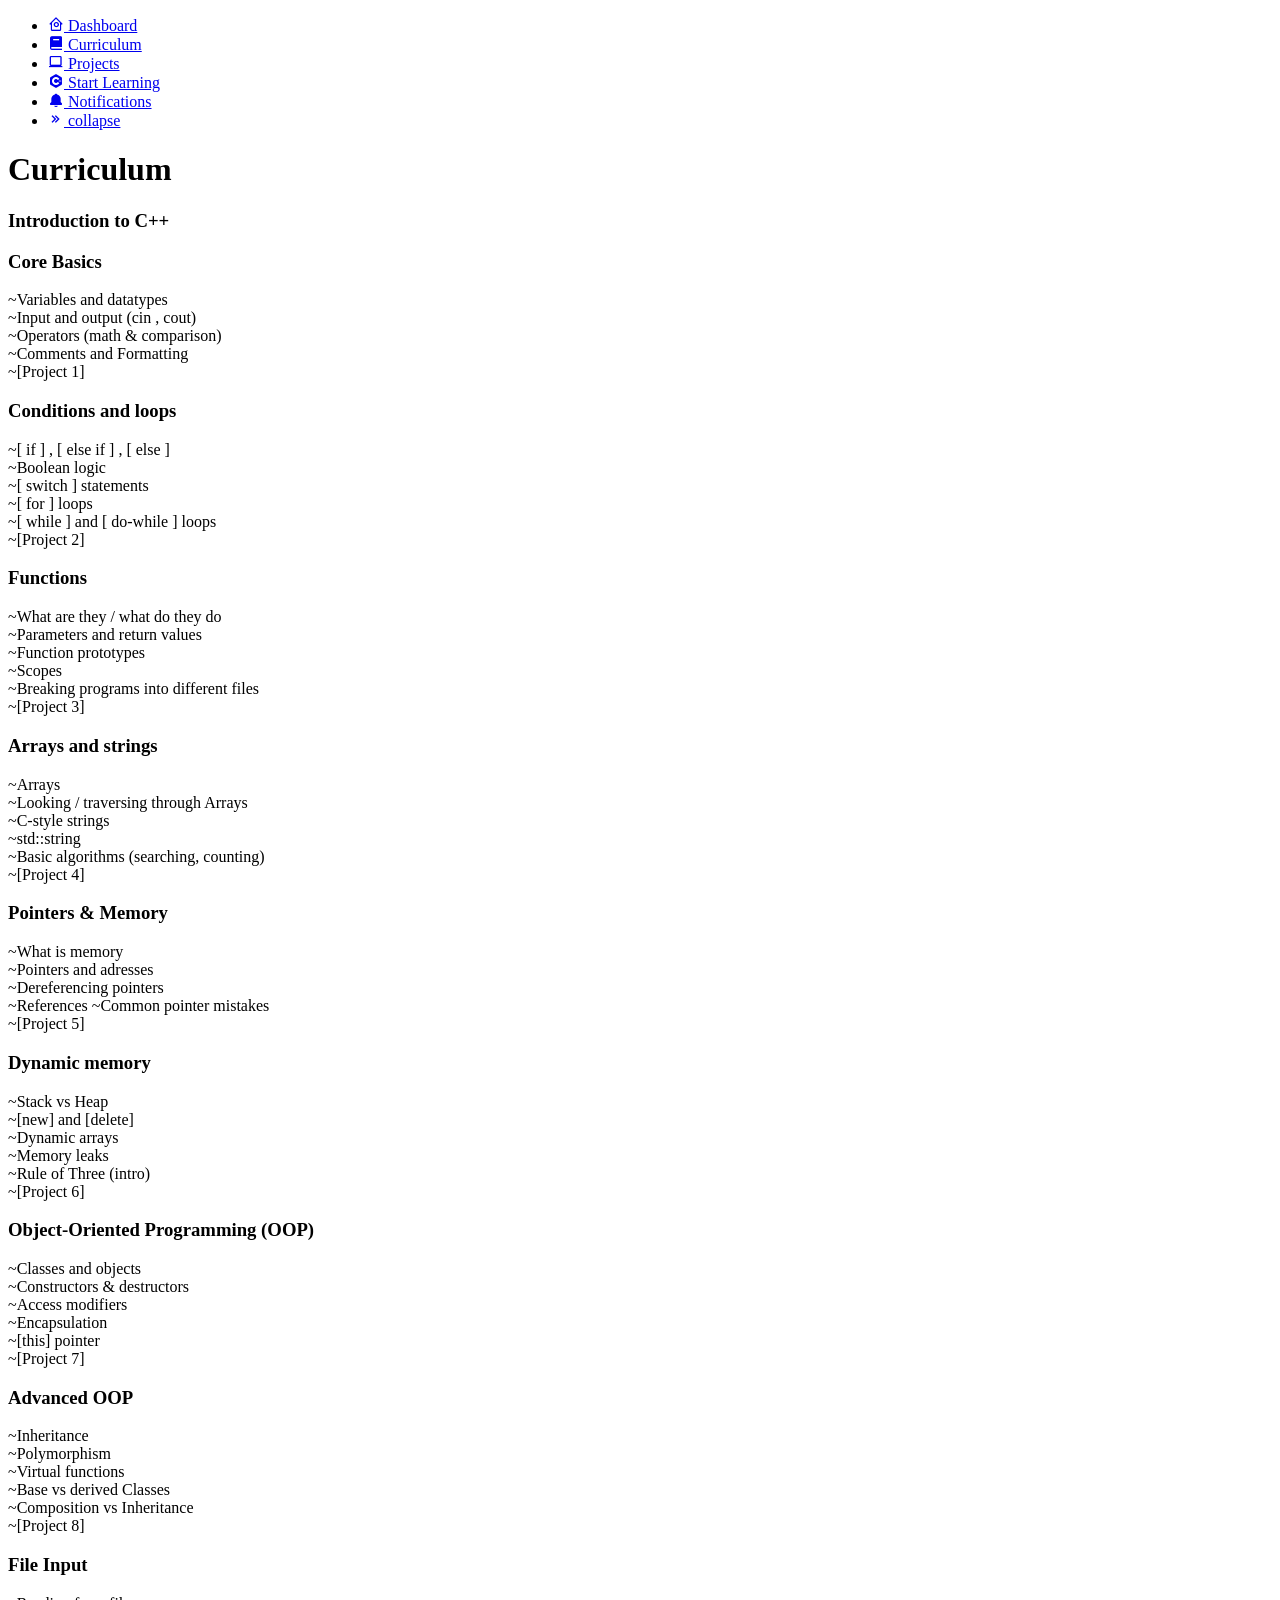
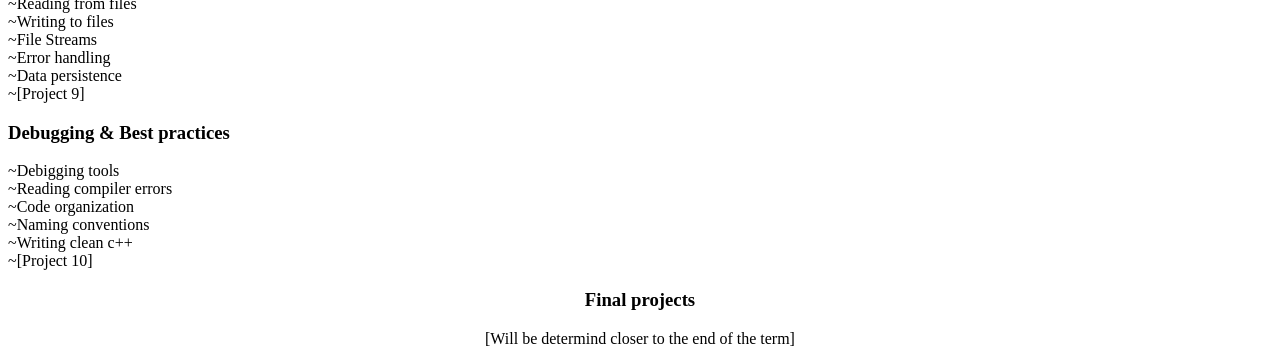
==== sb_imbedded/curriculum.html @ 5b9092c3 "Redo of getting the links to work" ====
<!doctype html>
<html lang="en">
  <head>
    <!--UTF-8 displays most characters correctly-->
    <meta charset="UTF-8" />
    <!--Makes the page responsive on different screen sizes-->
    <meta name="viewport" content="width=device-width, initial-scale=1.0" />
    <title>Document</title>
    <!--Links External CSS library for icon fonts called BoxIcons-->
    <link
      href="https://unpkg.com/boxicons@2.1.4/css/boxicons.min.css"
      rel="stylesheet"
    />
    <!--Links local css file for styling-->
    <link rel="stylesheet" href="style.css" />
  </head>
  <!--sb-expanded used to style sidebar-->
  <body>
    <!--Sidebar section of page-->
    <aside>
      <!--Navigation menue inside sidebar-->
      <nav>
        <!--Unordered list to hold the navigation items-->
        <ul>
          <!--First navigation Item-->
          <li>
            <!--# is used as a placeholder (Fill it in with a link later)-->
            <!--we put this in an active class that is later defined to mark it as the selected page if clicked-->
            <a href="main.html">
              <!--Icon representing "Home"-->
              <i class="bx bx-home-circle"></i>
              <!--Text label for the link-->
              <span>Dashboard</span>
            </a>
          </li>
          <li>
            <a href="sb_imbedded/curriculum.html">
              <i class="bx bxs-book bx-content"></i>
              <span>Curriculum</span>
            </a>
          </li>
          <li>
            <a href="sb_imbedded/projects.html">
              <i class="bx bx-laptop"></i>
              <span>Projects</span>
            </a>
          </li>
          <li>
            <a href="sb_imbedded/start_learning.html">
              <i class="bx bxl-c-plus-plus"></i>
              <span>Start Learning</span>
            </a>
          </li>
          <li>
            <a href="sb_imbedded/notifications.html">
              <i class="bx bxs-bell bx-tada"></i>
              <span>Notifications</span>
            </a>
          </li>
          <li>
            <a href="#" data-resize-btn="">
              <i class="bx bx-chevrons-right"></i>
              <span>collapse</span>
            </a>
          </li>
        </ul>
      </nav>
    </aside>
    <main>
      <h1>Curriculum</h1>
      <h3>Introduction to C++</h3>
      <h3>Core Basics</h3>
      <p>
        ~Variables and datatypes <br />
        ~Input and output (cin , cout) <br />
        ~Operators (math & comparison) <br />
        ~Comments and Formatting <br />
        ~[Project 1]
      </p>
      <h3>Conditions and loops</h3>
      <p>
        ~[ if ] , [ else if ] , [ else ] <br />
        ~Boolean logic <br />
        ~[ switch ] statements <br />
        ~[ for ] loops <br />
        ~[ while ] and [ do-while ] loops <br />
        ~[Project 2] <br />
      </p>
      <h3>Functions</h3>
      <p>
        ~What are they / what do they do <br />
        ~Parameters and return values <br />
        ~Function prototypes <br />
        ~Scopes <br />
        ~Breaking programs into different files <br />
        ~[Project 3] <br />
      </p>
      <h3>Arrays and strings</h3>
      <p>
        ~Arrays <br />
        ~Looking / traversing through Arrays <br />
        ~C-style strings <br />
        ~std::string <br />
        ~Basic algorithms (searching, counting) <br />
        ~[Project 4] <br />
      </p>
      <h3>Pointers & Memory</h3>
      <p>
        ~What is memory <br />
        ~Pointers and adresses <br />
        ~Dereferencing pointers <br />
        ~References ~Common pointer mistakes <br />
        ~[Project 5] <br />
      </p>
      <h3>Dynamic memory</h3>
      <p>
        ~Stack vs Heap <br />
        ~[new] and [delete] <br />
        ~Dynamic arrays <br />
        ~Memory leaks <br />
        ~Rule of Three (intro) <br />
        ~[Project 6] <br />
      </p>
      <h3>Object-Oriented Programming (OOP)</h3>
      <p>
        ~Classes and objects <br />
        ~Constructors & destructors <br />
        ~Access modifiers <br />
        ~Encapsulation <br />
        ~[this] pointer <br />
        ~[Project 7] <br />
      </p>
      <h3>Advanced OOP</h3>
      <p>
        ~Inheritance <br />
        ~Polymorphism <br />
        ~Virtual functions <br />
        ~Base vs derived Classes <br />
        ~Composition vs Inheritance <br />
        ~[Project 8] <br />
      </p>
      <h3>File Input</h3>
      <p>
        ~Reading from files <br />
        ~Writing to files <br />
        ~File Streams <br />
        ~Error handling <br />
        ~Data persistence <br />
        ~[Project 9] <br />
      </p>
      <h3>Debugging & Best practices</h3>
      <p>
        ~Debigging tools <br />
        ~Reading compiler errors <br />
        ~Code organization <br />
        ~Naming conventions <br />
        ~Writing clean c++ <br />
        ~[Project 10] <br />
      </p>
      <h3 style="text-align: center">Final projects</h3>
      <p style="text-align: center">
        [Will be determind closer to the end of the term]
      </p>

      <div class="placeholder">
        <div class="ph-1"></div>
        <div class="ph-2"></div>
        <div class="ph-3"></div>
        <div class="ph-4"></div>
        <div class="ph-5"></div>
        <div class="ph-6"></div>
        <div class="ph-7"></div>
        <div class="ph-8"></div>
        <div class="ph-9"></div>
        <div class="ph-10"></div>
      </div>
    </main>
    <!--Javascript-->
    <script>
      //document is the name of this page
      //.queryselector("[data-resize-btn]") finds the first matching element (class) within the bracket like "[data-resize-btn]"
      //Puts it all in resizeBtn variable
      const resizeBtn = document.querySelector("[data-resize-btn]");
      //Event listener that listens for a click
      //function(e) runs when its clicked, e contains all the info about the click (what was clicked/what the default behaviour)
      resizeBtn.addEventListener("click", function (e) {
        //Preventing <a href='#'> from jumping to the top of page
        e.preventDefault();
        //if the class exists, remove it, if not add it (for the open and close feture for the side bar)
        document.body.classList.toggle("sb-expanded");
      });

      //check what page we're on and make it active
      //by removing all the other actives if the path doesnt match
      const currentPath = window.location.pathname; //puts the path name in the currentPath variable
      const allLinks = document.querySelectorAll("aside nav a"); //gets all the side bar links into a variable
      //loop through the links
      allLinks.forEach((link) => {
        if (link.getAttribute("href") === currentPath) {
          //if the href is the current path
          link.classList.add("active"); //add the active class that style.css defines
        } else {
          link.classList.remove("active"); //remove the active class
        }
      });
    </script>
  </body>
</html>
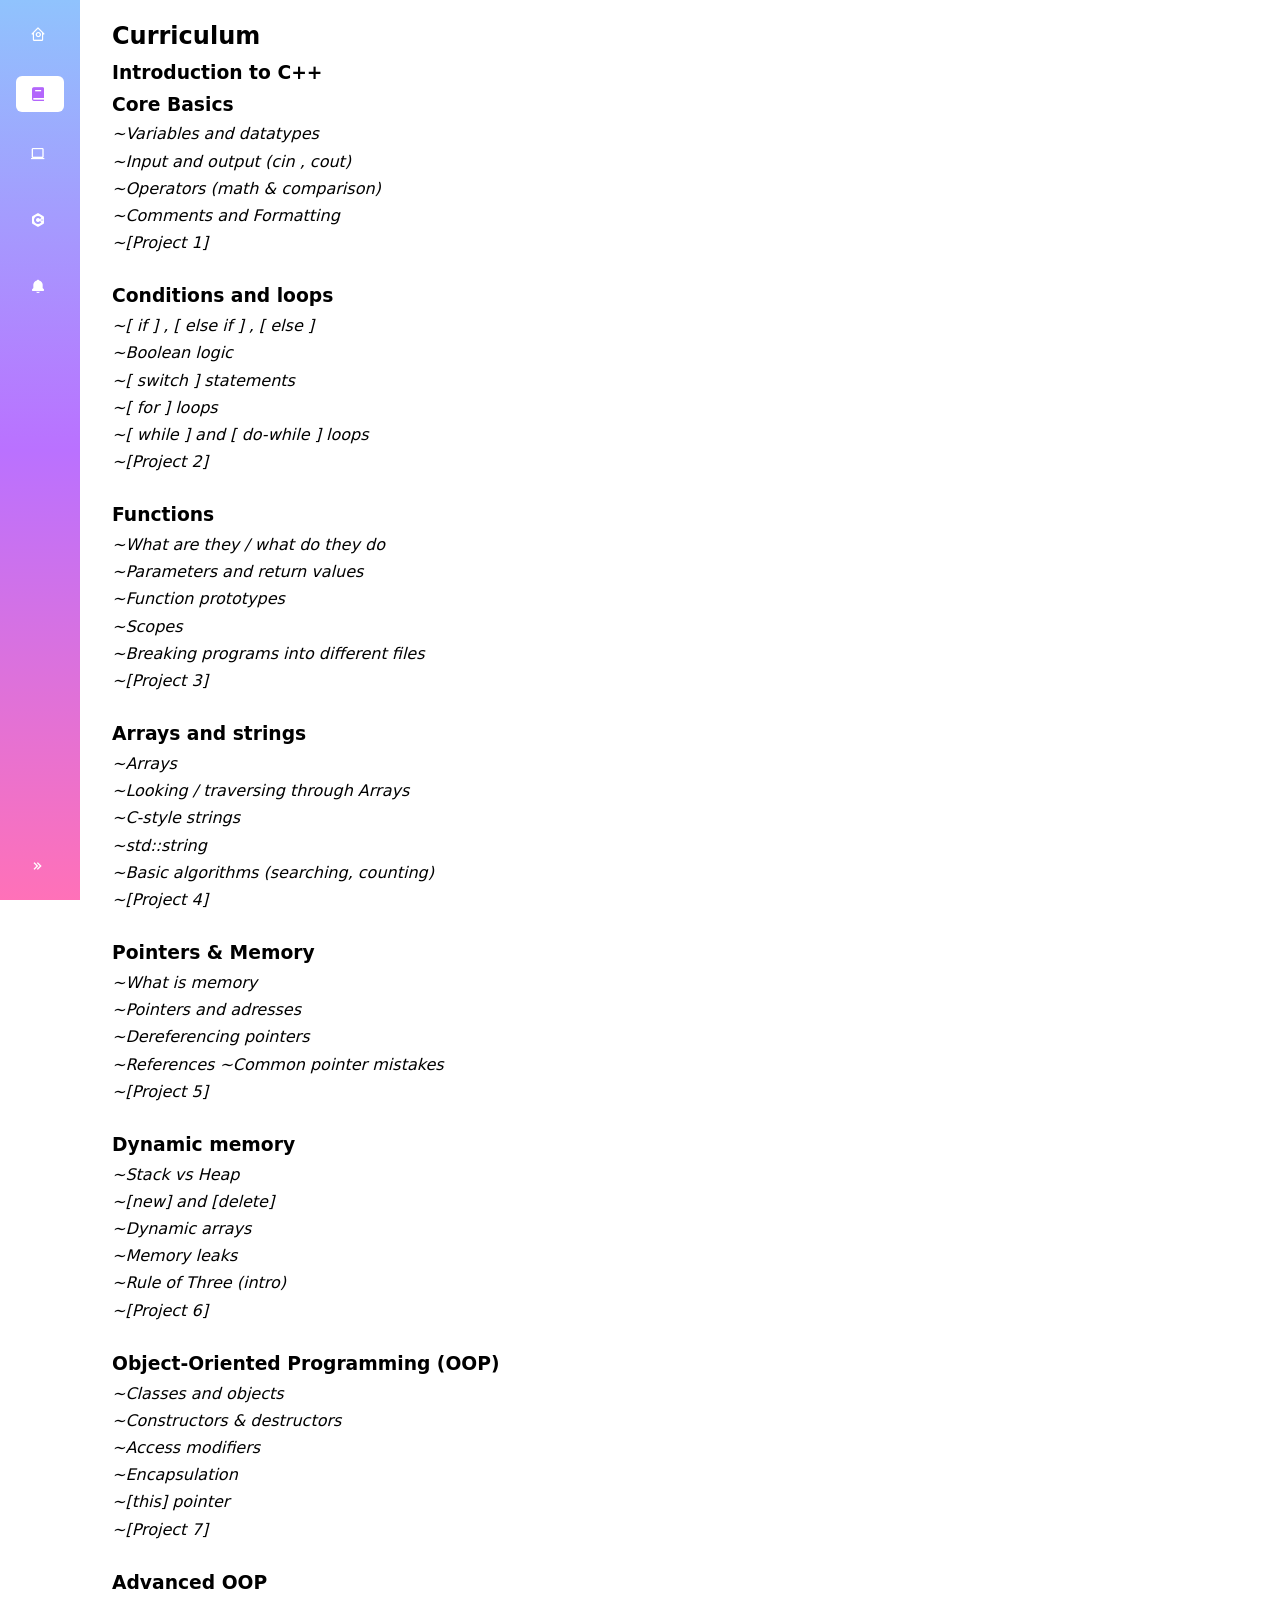
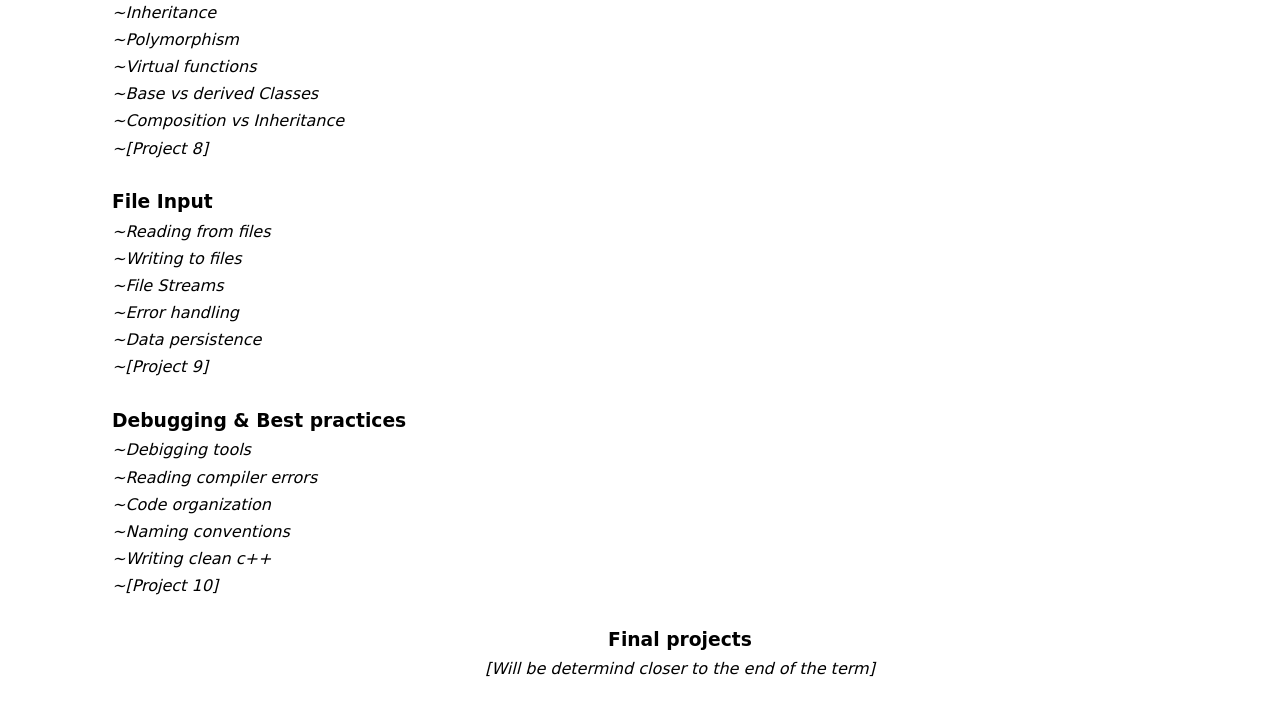
==== commit 5a787919: "Redo of getting the links to work" ====
--- a/sb_imbedded/curriculum.html
+++ b/sb_imbedded/curriculum.html
@@ -12,7 +12,7 @@
       rel="stylesheet"
     />
     <!--Links local css file for styling-->
-    <link rel="stylesheet" href="style.css" />
+    <link rel="stylesheet" href="/style.css" />
   </head>
   <!--sb-expanded used to style sidebar-->
   <body>
@@ -26,7 +26,7 @@
           <li>
             <!--# is used as a placeholder (Fill it in with a link later)-->
             <!--we put this in an active class that is later defined to mark it as the selected page if clicked-->
-            <a href="main.html">
+            <a href="/main.html">
               <!--Icon representing "Home"-->
               <i class="bx bx-home-circle"></i>
               <!--Text label for the link-->
@@ -34,25 +34,25 @@
             </a>
           </li>
           <li>
-            <a href="sb_imbedded/curriculum.html">
+            <a href="/sb_imbedded/curriculum.html">
               <i class="bx bxs-book bx-content"></i>
               <span>Curriculum</span>
             </a>
           </li>
           <li>
-            <a href="sb_imbedded/projects.html">
+            <a href="/sb_imbedded/projects.html">
               <i class="bx bx-laptop"></i>
               <span>Projects</span>
             </a>
           </li>
           <li>
-            <a href="sb_imbedded/start_learning.html">
+            <a href="/sb_imbedded/start_learning.html">
               <i class="bx bxl-c-plus-plus"></i>
               <span>Start Learning</span>
             </a>
           </li>
           <li>
-            <a href="sb_imbedded/notifications.html">
+            <a href="/sb_imbedded/notifications.html">
               <i class="bx bxs-bell bx-tada"></i>
               <span>Notifications</span>
             </a>
--- a/style.css
+++ b/style.css
@@ -0,0 +1,184 @@
+/*Resets default browser margin and padding on ALL elements*/
+/*It is the CSS reset*/
+* {
+  margin: 0; /*Space around elements pushes them away from eachother*/
+  padding: 0; /*for elements that come with internal spacing (setting it to 0 so we can start form scratch)*/
+  box-sizing: border-box; /*Widths and heights behave logically and predictably*/
+}
+
+/*For when sidebar is collaped*/
+body {
+  --sb-width: 5rem;
+  font-family: system-ui, sans-serif; /*Uses the systems default UI font (clean and modern)*/
+  /*Font size and spacing*/
+  font-size: 16px;
+  line-height: 1.7;
+  /*Font color and background color*/
+  color: black;
+  background-color: #fff;
+}
+/*increases the width when toggled in the body*/
+body.sb-expanded {
+  --sb-width: 12.5rem;
+}
+/*Styles the header h1*/
+h1 {
+  font-size: 1.5rem;
+  font-weight: bold;
+}
+/*Call to action link*/
+.CTA {
+  display: block;
+  text-decoration: none;
+  color: rgb(77, 44, 93);
+  text-align: center;
+  margin: 5rem auto;
+  font-size: 90px;
+  background: wheat;
+  border-radius: 50px;
+  padding: 1rem 2rem;
+  box-sizing: border-box;
+  font-size: 5vw;
+}
+.CTA:hover {
+  font-size: 100px;
+  margin: 4rem 4rem;
+  transition: 0.5s ease-in-out;
+}
+/*Add spacing below paragraphs*/
+p {
+  margin-bottom: 1.5rem;
+  font-style: italic;
+  font-weight: 200;
+}
+/*SIDEBAR*/
+aside {
+  position: fixed; /*Fixes the sidebar on the left of page even when scrolling*/
+  inset: 0 auto 0 0; /*Let the top, bottom and left of the side bar touch the border of the page (right is auto because we dont need it)*/
+  padding: 1rem; /*Increasing space from the element to border*/
+  width: var(
+    --sb-width
+  ); /*The width depends on if its toggled or not (the CSS variable)*/
+  background-image: linear-gradient(
+    #90c3fd,
+    #ba71ff,
+    #ff71b8
+  ); /*sets the color of the sidebar*/
+  transition: width 0.5s ease-in-out; /*Smooth animation when sidebar expands or collapses*/
+}
+/*The navigation menu*/
+nav {
+  height: 100%; /*Makes all the items within fill the entire sidebar height*/
+  /*border: 1px solid #000;*/
+}
+/*navigation menue unordered list*/
+nav ul {
+  list-style: none; /*removes bullet point*/
+  height: 100%; /*Makes all the items within fill the entire sidebar height (Same as above)*/
+  /*Stack items vertically*/
+  display: flex;
+  flex-flow: column;
+  gap: 1.5rem; /*Spacing between nav items*/
+}
+/*Pushes the last nav item in ul to the bottom*/
+nav li:last-child {
+  margin-top: auto;
+}
+/*The Icons with the names (items)*/
+nav a {
+  /*Allign icon and text vertically*/
+  display: flex;
+  align-items: center;
+  /**/
+  gap: 0.625rem; /*gap between icon and text*/
+  /*removes underline*/
+  padding: 0.625rem 0.875rem;
+  line-height: 1;
+  color: #fff;
+  text-decoration: none;
+  /*hover animation*/
+  border-radius: 0.375rem;
+  transition: background-color 0.5s ease-in-out, color 0.5s ease-in-out;
+}
+/*become active when you hover*/
+nav a.active,
+nav a:hover,
+nav a:focus-visible {
+  outline: none;
+  color: #b366fc;
+  background-color: #ffff;
+}
+/*make the text hidden when the sb is closed*/
+nav a span {
+  font-size: 0.875rem;
+  opacity: 0;
+  visibility: hidden;
+  transition: opacity 0.3s ease-in-out, visibility 0.3s ease-in-out;
+}
+/*make the text visible when sb is opened*/
+.sb-expanded nav a span {
+  opacity: 1;
+  visibility: visible;
+}
+/*when expanded, rotate the chevrons*/
+.sb-expanded aside .bx-chevrons-right {
+  rotate: 180deg;
+}
+/*to the actual page portion*/
+main {
+  margin-left: 5rem; /*prevents main content from overlapping the collapsed side bar*/
+  padding: 1rem 2rem; /*padding on [left and right] and [up and down] of the page(space from side bar to content on page and)*/
+  transition: margin-left 0.5s ease-in-out; /*Smooth movement when sidebar changes width*/
+}
+/*Depending on if the screen is 768px or wider, move the text on the page over */
+@media (min-width: 768px) {
+  main {
+    margin-left: var(--sb-width);
+  }
+}
+
+.image-wrapper {
+  display: flex;
+  flex-wrap: wrap;
+  gap: 0.2rem;
+}
+
+.image-wrapper img {
+  object-fit: cover;
+  max-width: 100%;
+  height: auto;
+}
+/*Images*/
+img.ph1 {
+  width: 450px;
+  border-radius: 30px;
+}
+
+img.ph2 {
+  width: 350px;
+  border-radius: 30px;
+  margin-left: 10rem;
+}
+
+img.ph3 {
+  width: 277px;
+  border-radius: 30px;
+  margin-left: 28rem;
+}
+
+img.ph4 {
+  width: 300px;
+  border-radius: 30px;
+}
+
+img.ph5 {
+  width: 600px;
+  border-radius: 30px;
+  margin-left: 10rem;
+}
+
+img.ph6 {
+  width: 277px;
+  border-radius: 30px;
+  margin-left: 13rem;
+}
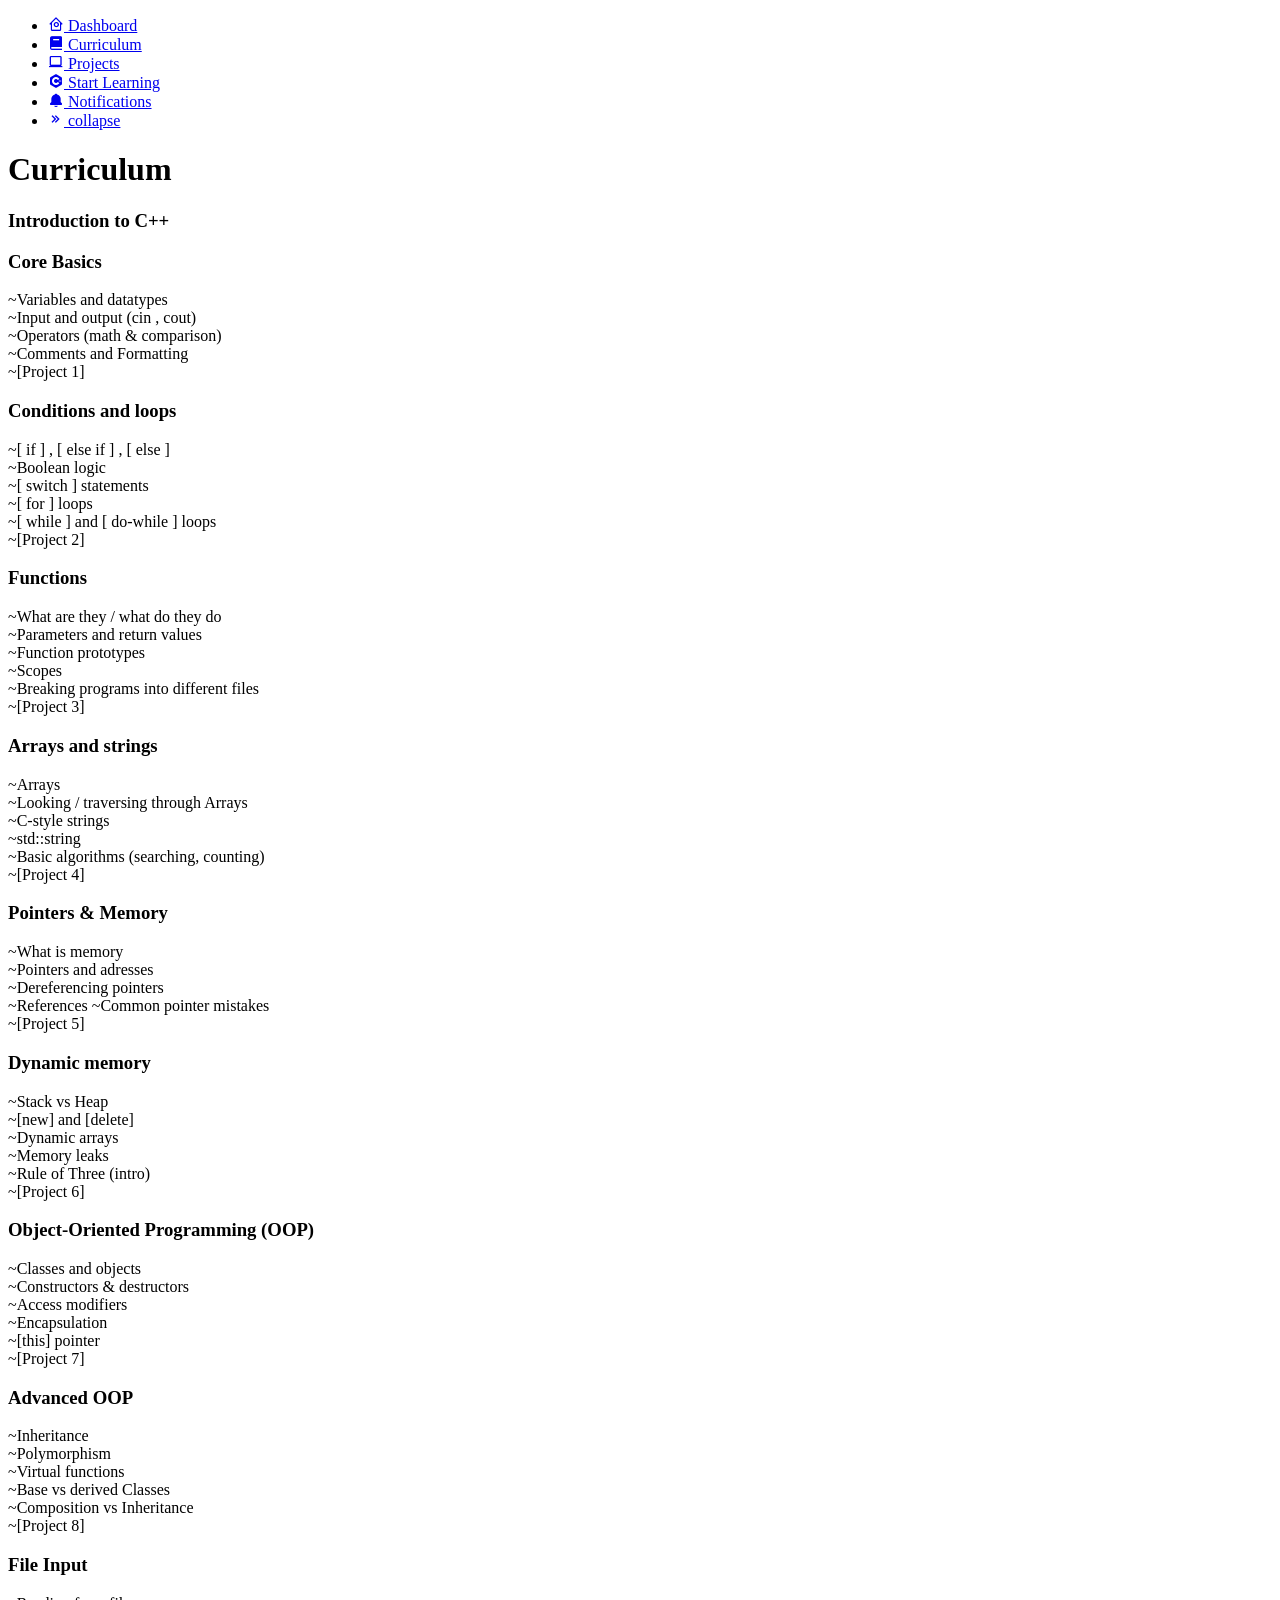
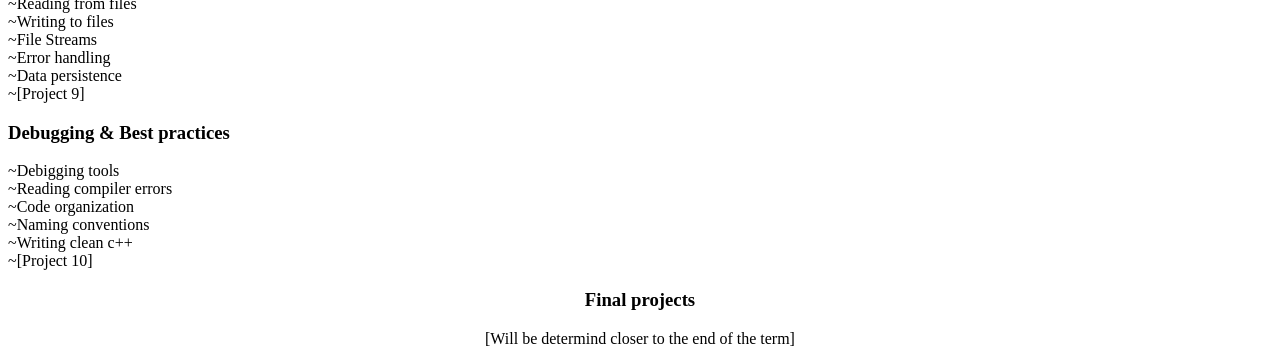
==== commit 9b1c3a0a: "2 Redo of getting the links to work" ====
--- a/sb_imbedded/curriculum.html
+++ b/sb_imbedded/curriculum.html
@@ -12,7 +12,7 @@
       rel="stylesheet"
     />
     <!--Links local css file for styling-->
-    <link rel="stylesheet" href="/style.css" />
+    <link rel="stylesheet" href="/CodeZone/style.css" />
   </head>
   <!--sb-expanded used to style sidebar-->
   <body>
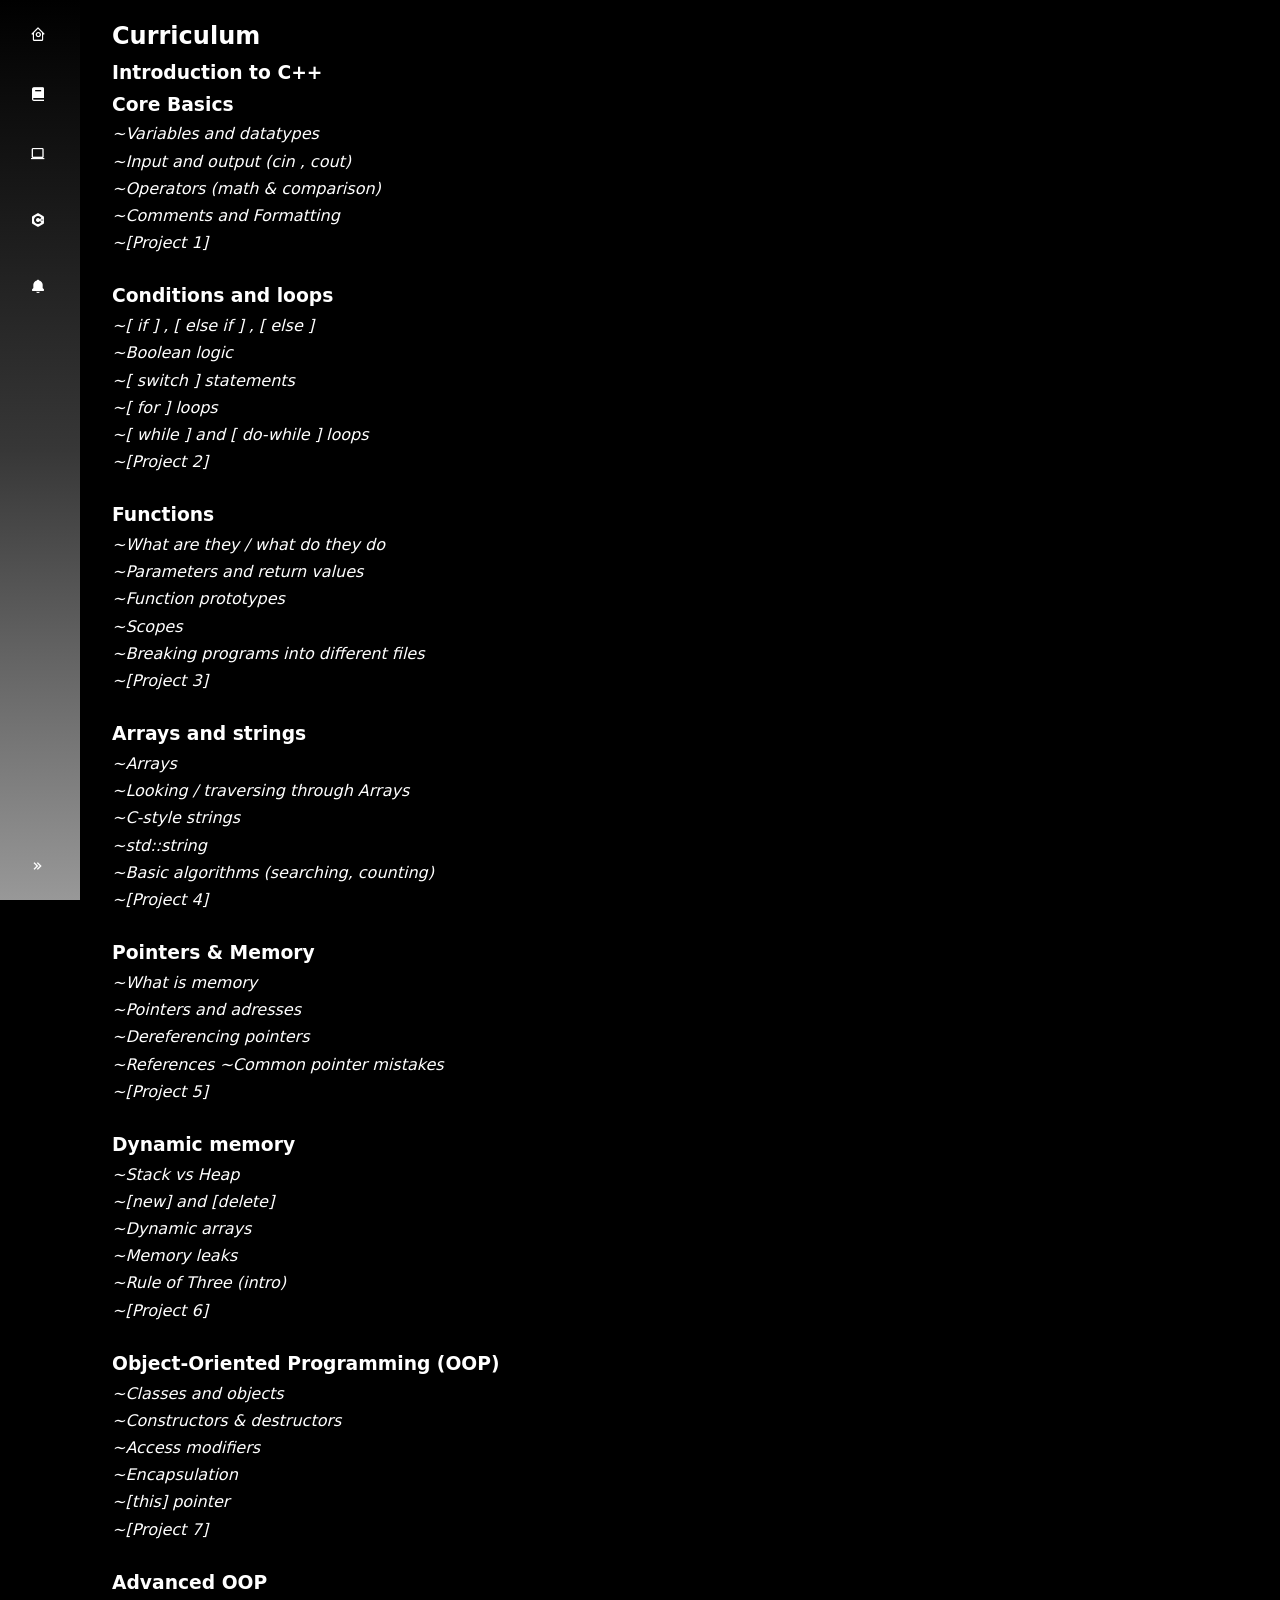
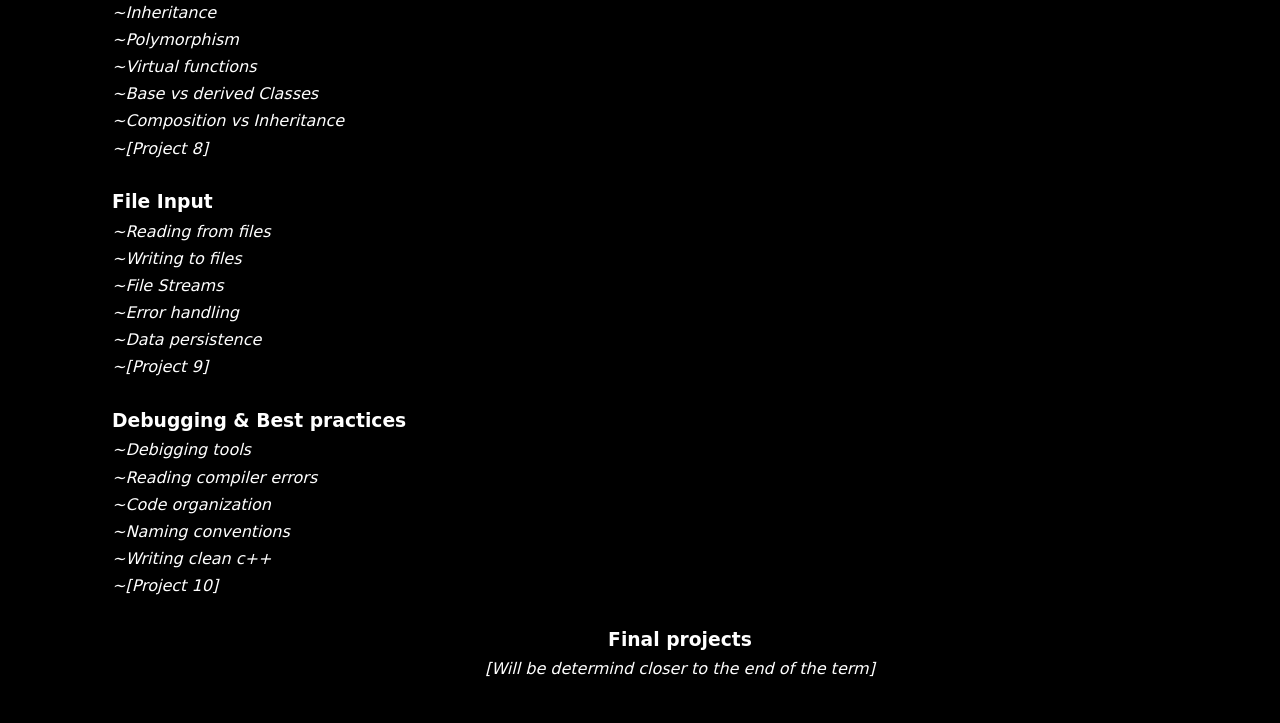
==== commit c7fc0196: "Fixed a linking error, just testing it now" ====
--- a/sb_imbedded/curriculum.html
+++ b/sb_imbedded/curriculum.html
@@ -12,7 +12,7 @@
       rel="stylesheet"
     />
     <!--Links local css file for styling-->
-    <link rel="stylesheet" href="/CodeZone/style.css" />
+    <link rel="stylesheet" href="../style.css" />
   </head>
   <!--sb-expanded used to style sidebar-->
   <body>
@@ -26,7 +26,7 @@
           <li>
             <!--# is used as a placeholder (Fill it in with a link later)-->
             <!--we put this in an active class that is later defined to mark it as the selected page if clicked-->
-            <a href="/main.html">
+            <a href="../main.html">
               <!--Icon representing "Home"-->
               <i class="bx bx-home-circle"></i>
               <!--Text label for the link-->
@@ -34,25 +34,25 @@
             </a>
           </li>
           <li>
-            <a href="/sb_imbedded/curriculum.html">
+            <a href="/CodeZone/sb_imbedded/curriculum.html">
               <i class="bx bxs-book bx-content"></i>
               <span>Curriculum</span>
             </a>
           </li>
           <li>
-            <a href="/sb_imbedded/projects.html">
+            <a href="/CodeZone/sb_imbedded/projects.html">
               <i class="bx bx-laptop"></i>
               <span>Projects</span>
             </a>
           </li>
           <li>
-            <a href="/sb_imbedded/start_learning.html">
+            <a href="/CodeZone/sb_imbedded/start_learning.html">
               <i class="bx bxl-c-plus-plus"></i>
               <span>Start Learning</span>
             </a>
           </li>
           <li>
-            <a href="/sb_imbedded/notifications.html">
+            <a href="/CodeZone/sb_imbedded/notifications.html">
               <i class="bx bxs-bell bx-tada"></i>
               <span>Notifications</span>
             </a>
--- a/style.css
+++ b/style.css
@@ -0,0 +1,224 @@
+/*Resets default browser margin and padding on ALL elements*/
+/*It is the CSS reset*/
+* {
+  margin: 0; /*Space around elements pushes them away from eachother*/
+  padding: 0; /*for elements that come with internal spacing (setting it to 0 so we can start form scratch)*/
+  box-sizing: border-box; /*Widths and heights behave logically and predictably*/
+}
+
+/*For when sidebar is collaped*/
+body {
+  --sb-width: 5rem;
+  font-family:
+    system-ui, sans-serif; /*Uses the systems default UI font (clean and modern)*/
+  /*Font size and spacing*/
+  font-size: 16px;
+  line-height: 1.7;
+  /*Font color and background color*/
+  color: white;
+  background-color: black;
+}
+.bgvideo {
+  position: fixed;
+  top: 0;
+  left: 0;
+  width: 100%;
+  height: 100%;
+  object-fit: cover;
+  z-index: -1;
+}
+/*increases the width when toggled in the body*/
+body.sb-expanded {
+  --sb-width: 12.5rem;
+}
+/*Styles the header h1*/
+h1 {
+  font-size: 1.5rem;
+  font-weight: bold;
+}
+/*Call to action link*/
+.CTA {
+  display: block;
+  text-decoration: none;
+  color: rgb(77, 44, 93);
+  text-align: center;
+  margin: 5rem auto;
+  font-size: 90px;
+  background: rgb(238, 228, 203);
+  border-radius: 50px;
+  padding: 1rem 2rem;
+  box-sizing: border-box;
+  font-size: 5vw;
+}
+.CTA:hover {
+  font-size: 100px;
+  margin: 4rem 4rem;
+  transition: 0.5s ease-in-out;
+}
+/*Add spacing below paragraphs*/
+p {
+  margin-bottom: 1.5rem;
+  font-style: italic;
+  font-weight: 200;
+}
+/*SIDEBAR*/
+aside {
+  position: fixed; /*Fixes the sidebar on the left of page even when scrolling*/
+  inset: 0 auto 0 0; /*Let the top, bottom and left of the side bar touch the border of the page (right is auto because we dont need it)*/
+  padding: 1rem; /*Increasing space from the element to border*/
+  width: var(
+    --sb-width
+  ); /*The width depends on if its toggled or not (the CSS variable)*/
+  background-image: linear-gradient(
+    #000000,
+    #373737,
+    #989898
+  ); /*sets the color of the sidebar*/
+  transition: width 0.5s ease-in-out; /*Smooth animation when sidebar expands or collapses*/
+}
+/*The navigation menu*/
+nav {
+  height: 100%; /*Makes all the items within fill the entire sidebar height*/
+  /*border: 1px solid #000;*/
+}
+/*navigation menue unordered list*/
+nav ul {
+  list-style: none; /*removes bullet point*/
+  height: 100%; /*Makes all the items within fill the entire sidebar height (Same as above)*/
+  /*Stack items vertically*/
+  display: flex;
+  flex-flow: column;
+  gap: 1.5rem; /*Spacing between nav items*/
+}
+/*Pushes the last nav item in ul to the bottom*/
+nav li:last-child {
+  margin-top: auto;
+}
+/*The Icons with the names (items)*/
+nav a {
+  /*Allign icon and text vertically*/
+  display: flex;
+  align-items: center;
+  /**/
+  gap: 0.625rem; /*gap between icon and text*/
+  /*removes underline*/
+  padding: 0.625rem 0.875rem;
+  line-height: 1;
+  color: #fff;
+  text-decoration: none;
+  /*hover animation*/
+  border-radius: 0.375rem;
+  transition:
+    background-color 0.5s ease-in-out,
+    color 0.5s ease-in-out;
+}
+/*become active when you hover*/
+nav a.active,
+nav a:hover,
+nav a:focus-visible {
+  outline: none;
+  color: #b366fc;
+  background-color: #ffff;
+}
+/*make the text hidden when the sb is closed*/
+nav a span {
+  font-size: 0.875rem;
+  opacity: 0;
+  visibility: hidden;
+  transition:
+    opacity 0.3s ease-in-out,
+    visibility 0.3s ease-in-out;
+}
+/*make the text visible when sb is opened*/
+.sb-expanded nav a span {
+  opacity: 1;
+  visibility: visible;
+}
+/*when expanded, rotate the chevrons*/
+.sb-expanded aside .bx-chevrons-right {
+  rotate: 180deg;
+}
+/*to the actual page portion*/
+main {
+  margin-left: 5rem; /*prevents main content from overlapping the collapsed side bar*/
+  padding: 1rem 2rem; /*padding on [left and right] and [up and down] of the page(space from side bar to content on page and)*/
+  transition: margin-left 0.5s ease-in-out; /*Smooth movement when sidebar changes width*/
+}
+/*Depending on if the screen is 768px or wider, move the text on the page over */
+@media (min-width: 768px) {
+  main {
+    margin-left: var(--sb-width);
+  }
+}
+
+/*Images*/
+img.ph1 {
+  width: 300px;
+  border-radius: 30px;
+  margin-right: 5.5rem;
+  margin-bottom: 4rem;
+  float: left;
+  transition: 0.4s ease-in-out;
+}
+img.ph1:hover {
+  width: 335px;
+  border-radius: 60px;
+  margin-right: 5.5rem;
+  margin-bottom: 4rem;
+  float: left;
+  transition: 0.4s ease-in-out;
+}
+
+/*flexbox for img 2*/
+.img2_container {
+  display: flex; /*Arrange children in a row*/
+  align-items: top; /*vertically align text and image*/
+  gap: 20px; /*space between text and image*/
+  float: right;
+}
+.img2_container ph2 {
+  max-width: 50%;
+  height: auto;
+}
+.img2_container banking {
+  margin: 0;
+  white-space: nowrap;
+}
+
+img.ph2 {
+  float: right;
+  width: 350px;
+  border-radius: 30px;
+  margin-top: 5rem;
+  margin-left: 5.5rem;
+  margin-bottom: 4rem;
+  transition: 0.4s ease-in-out;
+}
+img.ph2:hover {
+  float: right;
+  width: 385px;
+  border-radius: 60px;
+  margin-top: 5rem;
+  margin-left: 5.5rem;
+  margin-bottom: 4rem;
+  transition: 0.4s ease-in-out;
+}
+
+img.ph3 {
+  width: 380px;
+  border-radius: 30px;
+  margin-top: 5rem;
+  margin-right: 5.5rem;
+  margin-bottom: 4rem;
+  float: left;
+  transition: 0.4s ease-in-out;
+}
+img.ph3:hover {
+  width: 415px;
+  border-radius: 60px;
+  margin-top: 5rem;
+  margin-right: 5.5rem;
+  margin-bottom: 4rem;
+  float: left;
+  transition: 0.4s ease-in-out;
+}
